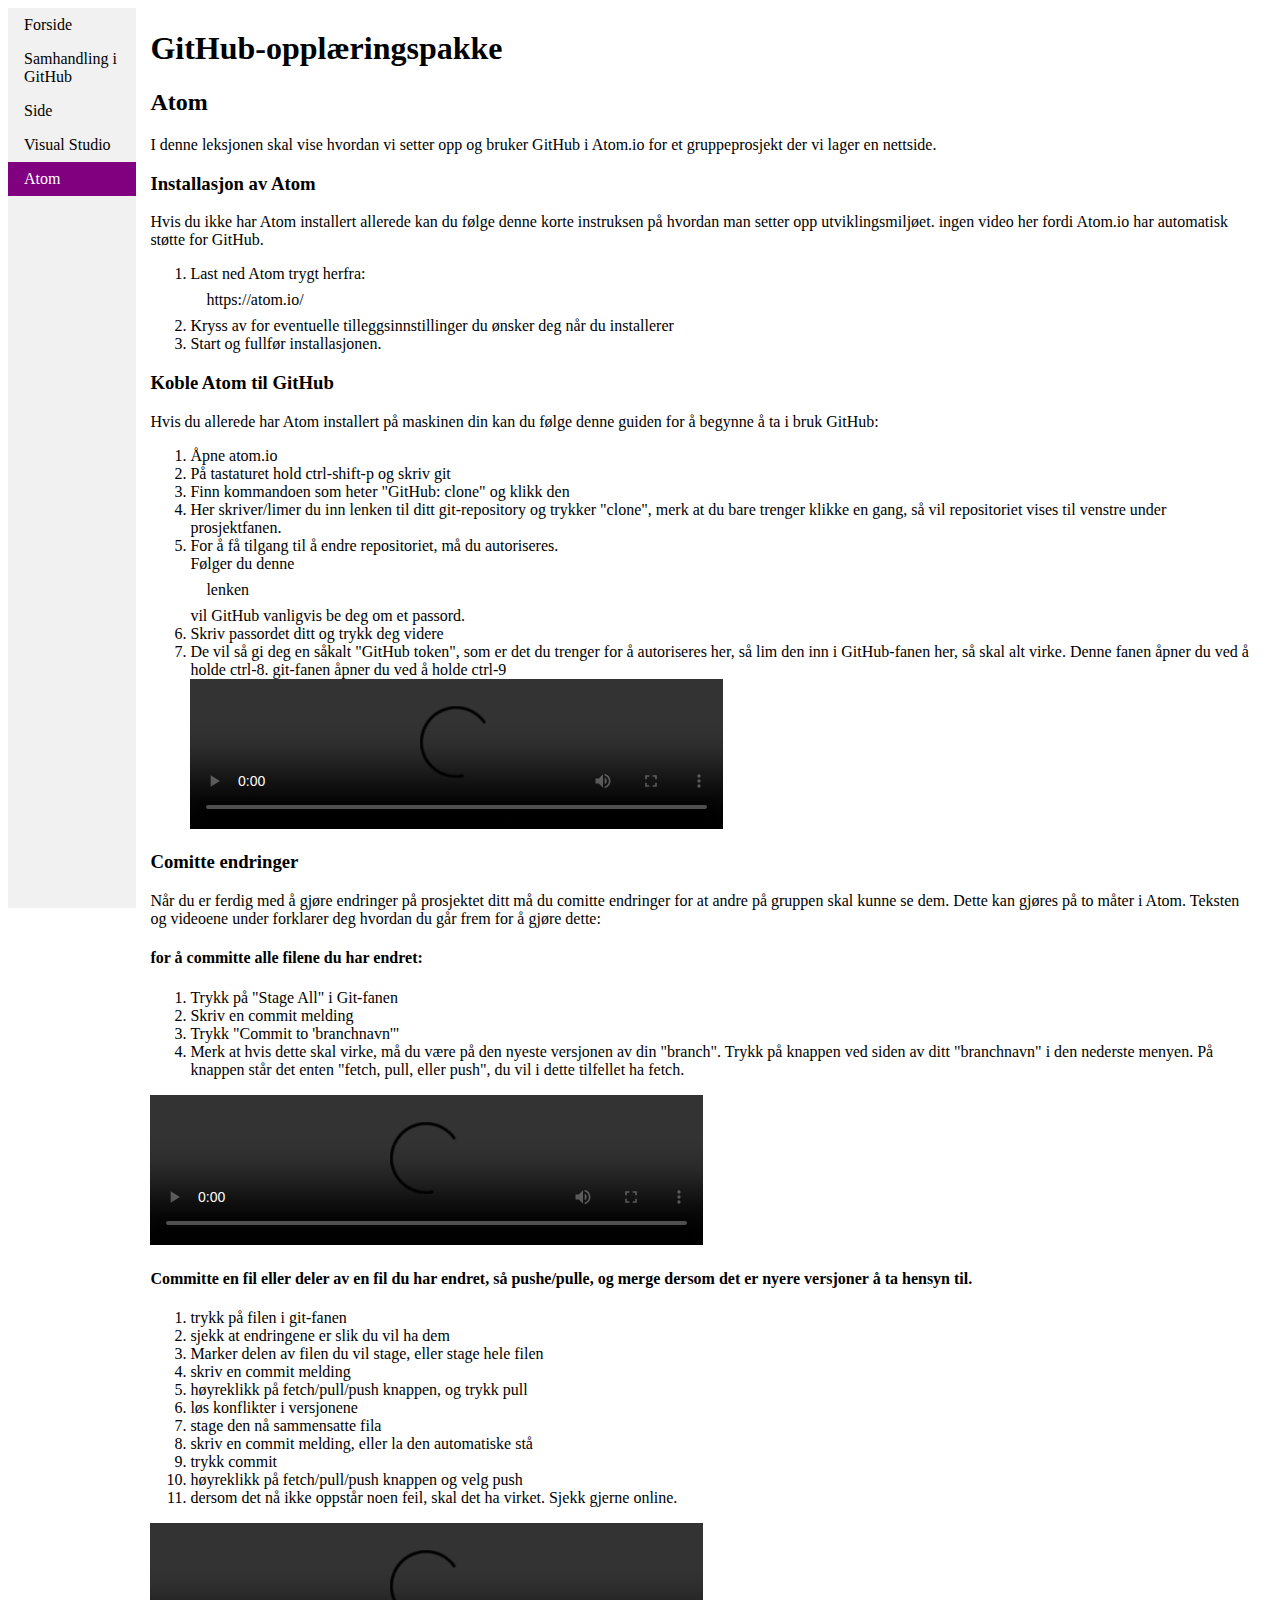
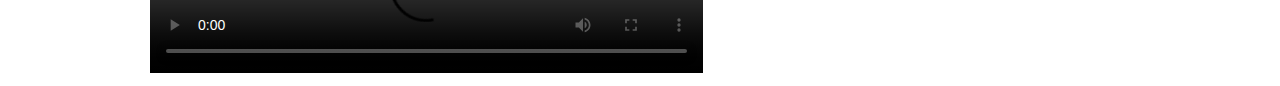
==== atom.html @ b0104086 "la til ny video og mer beskrivelse." ====
<!DOCTYPE html>
<html>
<head>
    <link rel="stylesheet" type="text/css" href="stilark1.css">
    <meta charset="utf-8">

</head>
<body>
    <ul>
        <li><a href="index.html">Forside</a></li>
        <li><a href="samhandling.html">Samhandling i GitHub</a></li>
        <li><a href="">Side</a></li>
        <li><a href="visualstudio.html">Visual Studio</a></li>
        <li><a class="active" href="atom.html">Atom</a></li>
    </ul>
    <div class="brodtekst">
        <h1>GitHub-opplæringspakke</h1>
        <h2>Atom</h2>
        I denne leksjonen skal vise hvordan vi setter opp og bruker GitHub i Atom.io for et gruppeprosjekt der vi lager en nettside.
        <h3>Installasjon av Atom</h3>
        Hvis du ikke har Atom installert allerede kan du følge denne korte instruksen på hvordan man setter opp utviklingsmiljøet. ingen video her fordi Atom.io har automatisk støtte for GitHub.
        <ol>
            <li>Last ned Atom trygt herfra: <a href="https://atom.io/">https://atom.io/</a></li>
            <li>Kryss av for eventuelle tilleggsinnstillinger du ønsker deg når du installerer</li>
            <li>Start og fullfør installasjonen.</li>
        </ol>

        <h3>Koble Atom til GitHub</h3>
        Hvis du allerede har Atom installert på maskinen din kan du følge denne guiden for å begynne å ta i bruk GitHub:
        <ol>
            <li>Åpne atom.io</li>
            <li>På tastaturet hold ctrl-shift-p og skriv git</li>
            <li>Finn kommandoen som heter "GitHub: clone"  og klikk den</li>
            <li>Her skriver/limer du inn lenken til ditt git-repository og trykker "clone", merk at du bare trenger klikke en gang, så vil repositoriet vises til venstre under prosjektfanen.</li>
            <li>For å få tilgang til å endre repositoriet, må du autoriseres.<br>
              Følger du denne <a href="GitHub.atom.io/login">lenken</a> vil GitHub vanligvis be deg om et passord.
            </li>
            <li>Skriv passordet ditt og trykk deg videre</li>
            <li>De vil så gi deg en såkalt "GitHub token", som er det du trenger for å autoriseres her, så lim den inn i GitHub-fanen her, så skal alt virke. Denne  fanen åpner du ved å holde ctrl-8. git-fanen åpner du ved å holde ctrl-9</li>
                    <video controls width="50%"><source src = "AtomVideo\setup.mp4" /></video>
        </ol>

        <h3>Comitte endringer</h3>
        Når du er ferdig med å gjøre endringer på prosjektet ditt må du comitte endringer for at andre på gruppen skal kunne se dem. Dette kan gjøres på to måter i Atom. Teksten og videoene under forklarer deg hvordan du går frem for å gjøre dette:
        <h4>for å committe alle filene du har endret:</h4>
        <ol>
            <li>Trykk på "Stage All" i Git-fanen</li>
            <li>Skriv en commit melding</li>
            <li>Trykk "Commit to 'branchnavn'"</li>
            <li>Merk at hvis dette skal virke, må du være på den nyeste versjonen av din "branch". Trykk på knappen ved siden av ditt "branchnavn" i den nederste menyen. På knappen står det enten "fetch, pull, eller push", du vil i dette tilfellet ha fetch.</li>
            <!--<li>Skriv en commit melding om hva du har endret</li>
            <li>Velg filer eller trykk "Commit All"</li>
            <li>Trykk "Sync" eller gå inn på sync tabben fra "Home" siden til GitHub Repoet</li>
            <li>Trykk "Sync" for å synkronisere endringene dine med resten av gruppen din</li>-->
        </ol>
        <video controls width="50%"><source src = "AtomVideo\AtomCommitOne.mp4" /></video>
        <h4>Committe en fil eller deler av en fil du har endret, så pushe/pulle, og merge dersom det er nyere versjoner å ta hensyn til.</h4>
        <ol>
            <li>trykk på filen i git-fanen</li>
            <li>sjekk at endringene er slik du vil ha dem</li>
            <li>Marker delen av filen du vil stage, eller stage hele filen</li>
            <li>skriv en commit melding</li>
            <li>høyreklikk på fetch/pull/push knappen, og trykk pull</li>
            <li>løs konflikter i versjonene</li>
            <li>stage den nå sammensatte fila</li>
            <li>skriv en commit melding, eller la den automatiske stå</li>
            <li>trykk commit</li>
            <li>høyreklikk på fetch/pull/push knappen og velg push</li>
            <li>dersom det nå ikke oppstår noen feil, skal det ha virket. Sjekk gjerne online.</li>
        </ol>
        <video controls width="50%"><source src = "AtomVideo\stage-push-merge.mp4" /></video>
        <div>
</body>
</html>
---- stilark1.css ----
ul {
  list-style-type: none;
  margin: 0;
  padding: 0;
  width: 10%;
  background-color: #f1f1f1;
  height: 100%;
  position: fixed;
  overflow: auto;
}

li a {
  display: block;
  color: #000;
  padding: 8px 16px;
  text-decoration: none;
}

li a:hover {
  background-color: #555;
  color: white;
}

.active {
  background-color: purple;
  color: white;
}

.brodtekst {
  margin-left: 10%;
  padding: 1px 16px; 
}
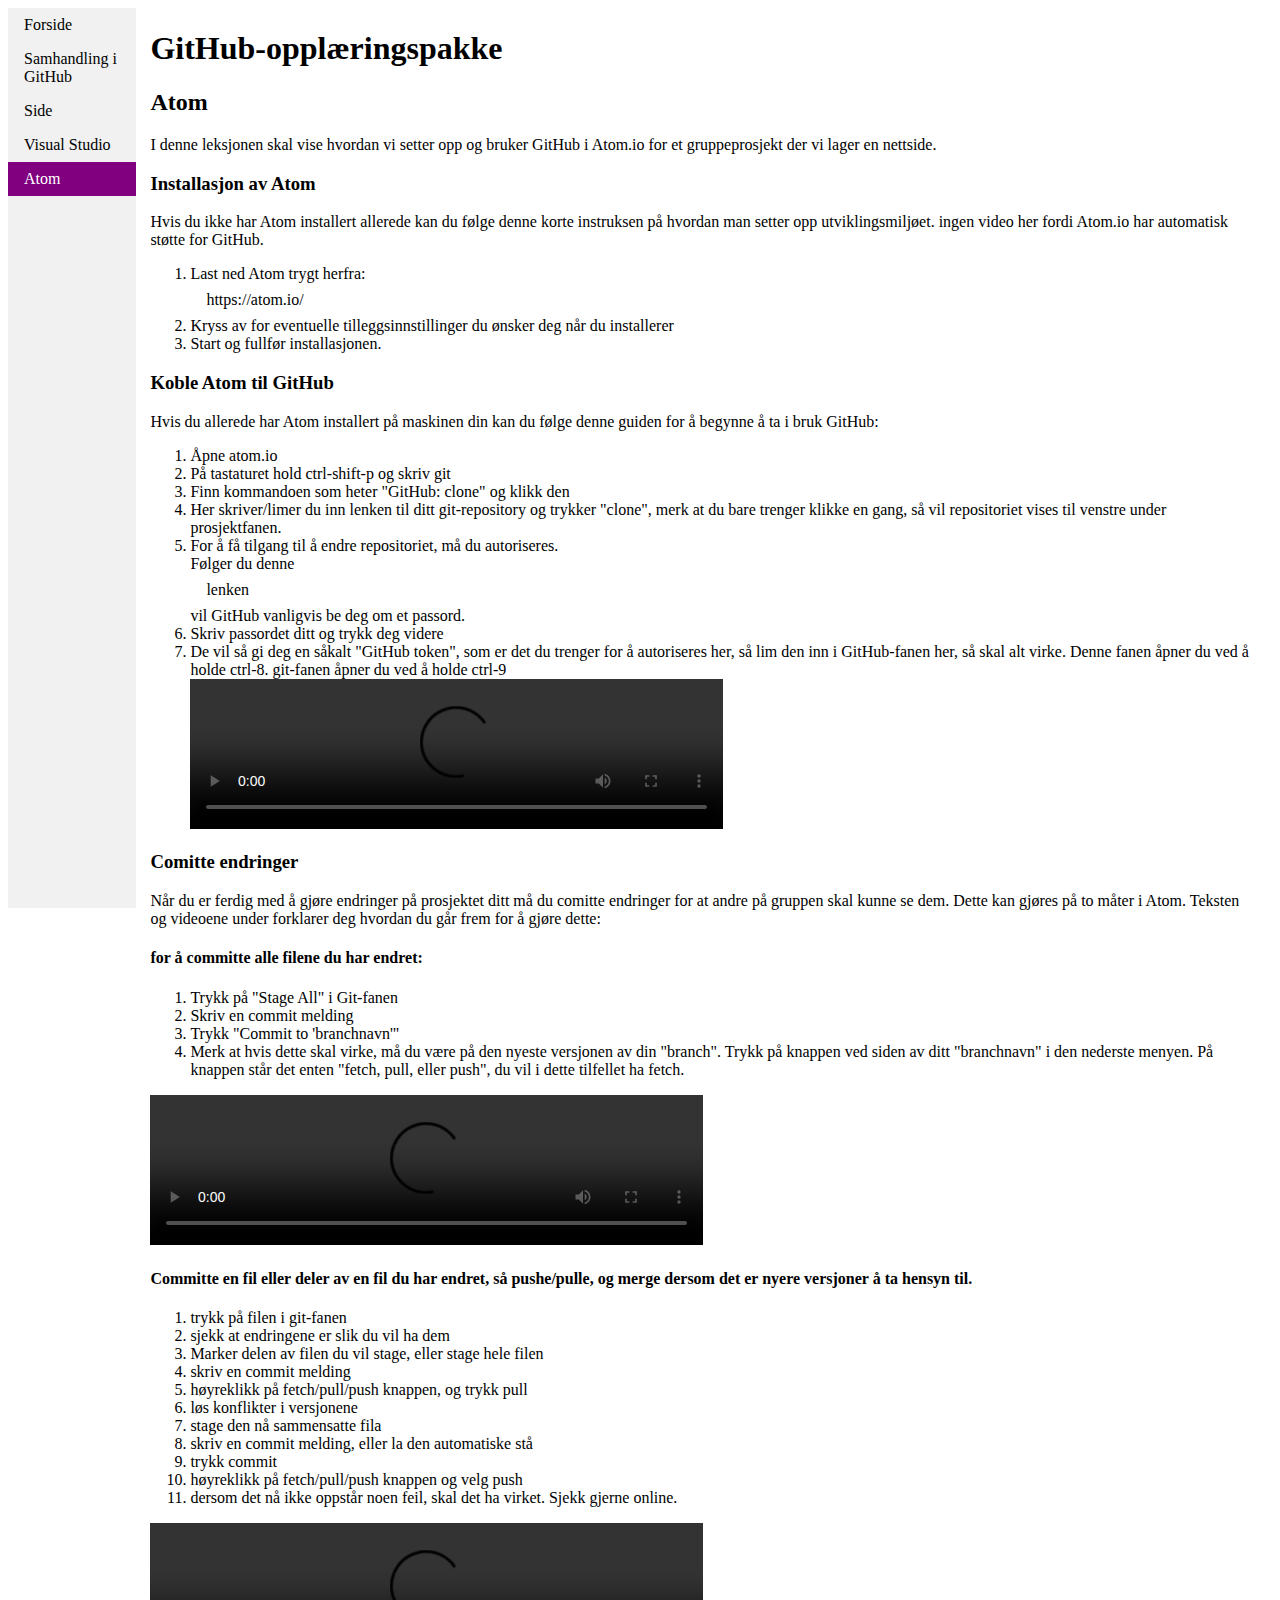
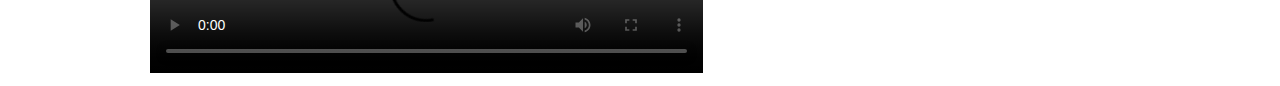
==== commit 56512f67: "Merge pull request #1 from Simensand97/atomBranch" ====
(no text change in the page or its own stylesheets)
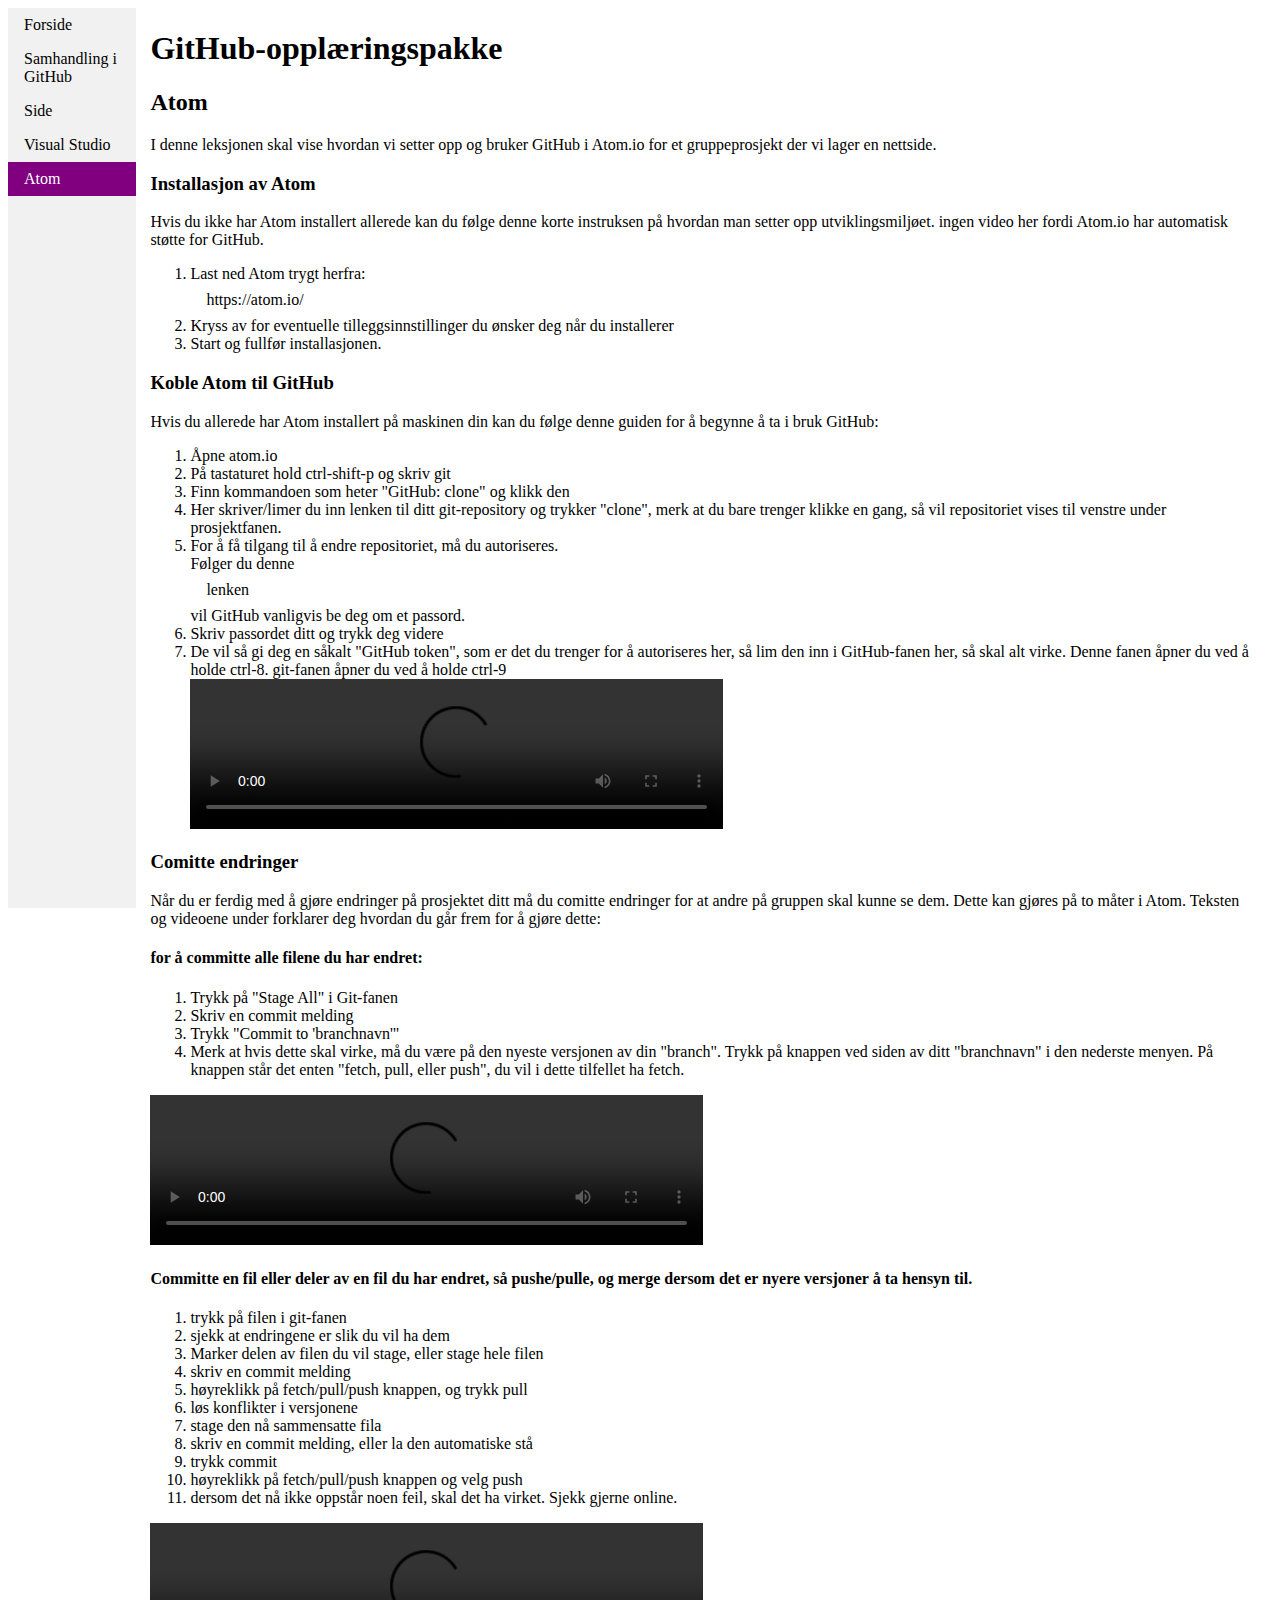
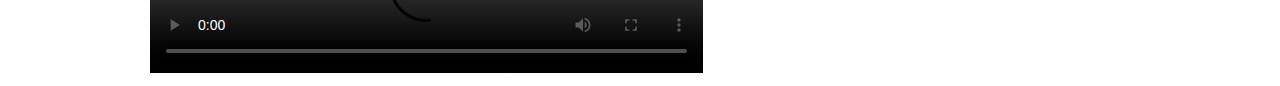
==== commit f5311a77: "Merge pull request #2 from Simensand97/atomBranch" ====
--- a/atom.html
+++ b/atom.html
@@ -53,7 +53,7 @@
             <li>Trykk "Sync" eller gå inn på sync tabben fra "Home" siden til GitHub Repoet</li>
             <li>Trykk "Sync" for å synkronisere endringene dine med resten av gruppen din</li>-->
         </ol>
-        <video controls width="50%"><source src = "AtomVideo\AtomCommitOne.mp4" /></video>
+        <video controls width="50%"><source src = "AtomVideo\stageAllOgCommitt.mp4" /></video>
         <h4>Committe en fil eller deler av en fil du har endret, så pushe/pulle, og merge dersom det er nyere versjoner å ta hensyn til.</h4>
         <ol>
             <li>trykk på filen i git-fanen</li>
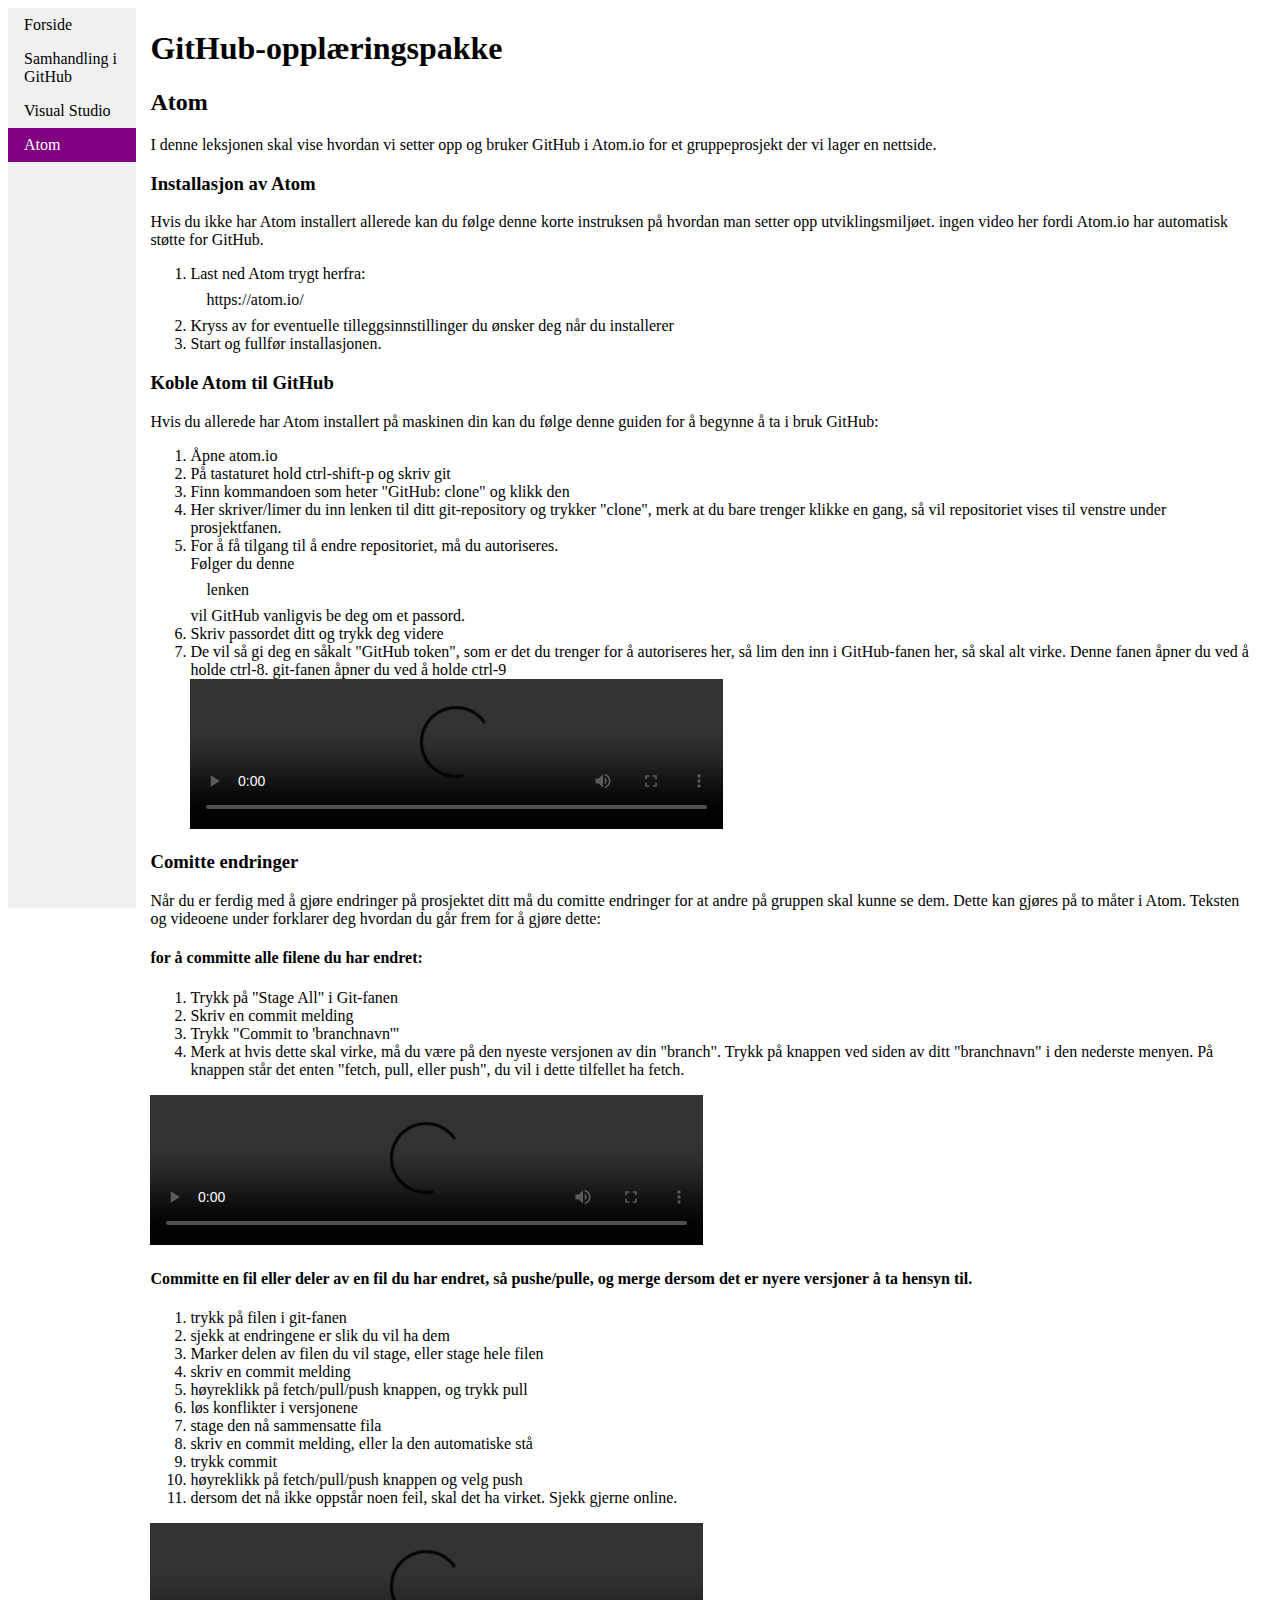
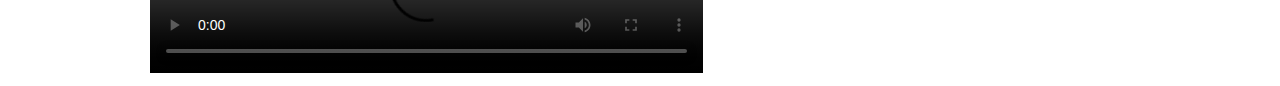
==== commit a8af3541: "gjorde ferdig visual studio fjernet "Side" fra sidebaren La til utf-8 på alle sidene" ====
--- a/atom.html
+++ b/atom.html
@@ -1,4 +1,4 @@
-<!DOCTYPE html>
+﻿<!DOCTYPE html>
 <html>
 <head>
     <link rel="stylesheet" type="text/css" href="stilark1.css">
@@ -9,7 +9,6 @@
     <ul>
         <li><a href="index.html">Forside</a></li>
         <li><a href="samhandling.html">Samhandling i GitHub</a></li>
-        <li><a href="">Side</a></li>
         <li><a href="visualstudio.html">Visual Studio</a></li>
         <li><a class="active" href="atom.html">Atom</a></li>
     </ul>
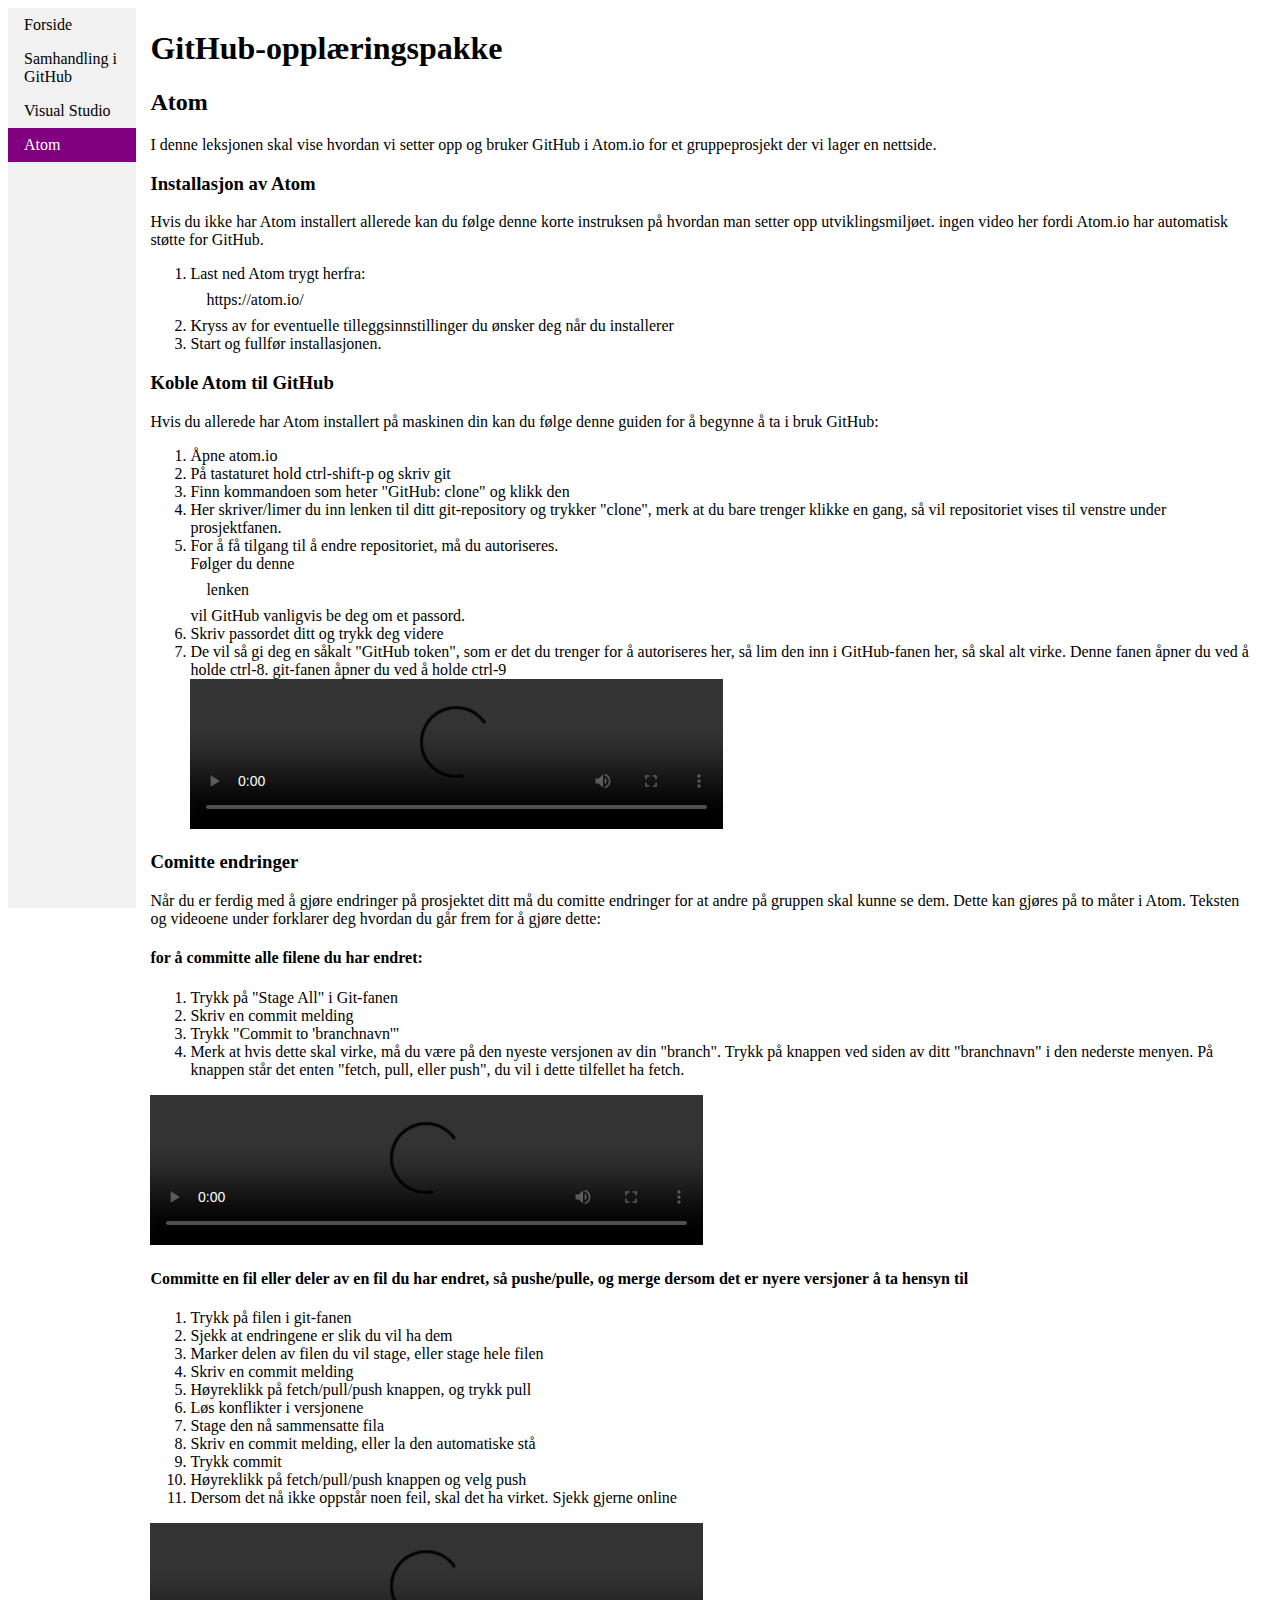
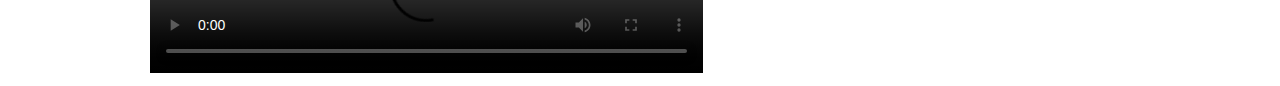
==== commit aa1aa504: "Update atom.html" ====
--- a/atom.html
+++ b/atom.html
@@ -32,7 +32,7 @@
             <li>Finn kommandoen som heter "GitHub: clone"  og klikk den</li>
             <li>Her skriver/limer du inn lenken til ditt git-repository og trykker "clone", merk at du bare trenger klikke en gang, så vil repositoriet vises til venstre under prosjektfanen.</li>
             <li>For å få tilgang til å endre repositoriet, må du autoriseres.<br>
-              Følger du denne <a href="GitHub.atom.io/login">lenken</a> vil GitHub vanligvis be deg om et passord.
+              Følger du denne <a href="https://github.atom.io/auth/github_package/token">lenken</a> vil GitHub vanligvis be deg om et passord.
             </li>
             <li>Skriv passordet ditt og trykk deg videre</li>
             <li>De vil så gi deg en såkalt "GitHub token", som er det du trenger for å autoriseres her, så lim den inn i GitHub-fanen her, så skal alt virke. Denne  fanen åpner du ved å holde ctrl-8. git-fanen åpner du ved å holde ctrl-9</li>
@@ -53,19 +53,19 @@
             <li>Trykk "Sync" for å synkronisere endringene dine med resten av gruppen din</li>-->
         </ol>
         <video controls width="50%"><source src = "AtomVideo\stageAllOgCommitt.mp4" /></video>
-        <h4>Committe en fil eller deler av en fil du har endret, så pushe/pulle, og merge dersom det er nyere versjoner å ta hensyn til.</h4>
+        <h4>Committe en fil eller deler av en fil du har endret, så pushe/pulle, og merge dersom det er nyere versjoner å ta hensyn til</h4>
         <ol>
-            <li>trykk på filen i git-fanen</li>
-            <li>sjekk at endringene er slik du vil ha dem</li>
+            <li>Trykk på filen i git-fanen</li>
+            <li>Sjekk at endringene er slik du vil ha dem</li>
             <li>Marker delen av filen du vil stage, eller stage hele filen</li>
-            <li>skriv en commit melding</li>
-            <li>høyreklikk på fetch/pull/push knappen, og trykk pull</li>
-            <li>løs konflikter i versjonene</li>
-            <li>stage den nå sammensatte fila</li>
-            <li>skriv en commit melding, eller la den automatiske stå</li>
-            <li>trykk commit</li>
-            <li>høyreklikk på fetch/pull/push knappen og velg push</li>
-            <li>dersom det nå ikke oppstår noen feil, skal det ha virket. Sjekk gjerne online.</li>
+            <li>Skriv en commit melding</li>
+            <li>Høyreklikk på fetch/pull/push knappen, og trykk pull</li>
+            <li>Løs konflikter i versjonene</li>
+            <li>Stage den nå sammensatte fila</li>
+            <li>Skriv en commit melding, eller la den automatiske stå</li>
+            <li>Trykk commit</li>
+            <li>Høyreklikk på fetch/pull/push knappen og velg push</li>
+            <li>Dersom det nå ikke oppstår noen feil, skal det ha virket. Sjekk gjerne online</li>
         </ol>
         <video controls width="50%"><source src = "AtomVideo\stage-push-merge.mp4" /></video>
         <div>
